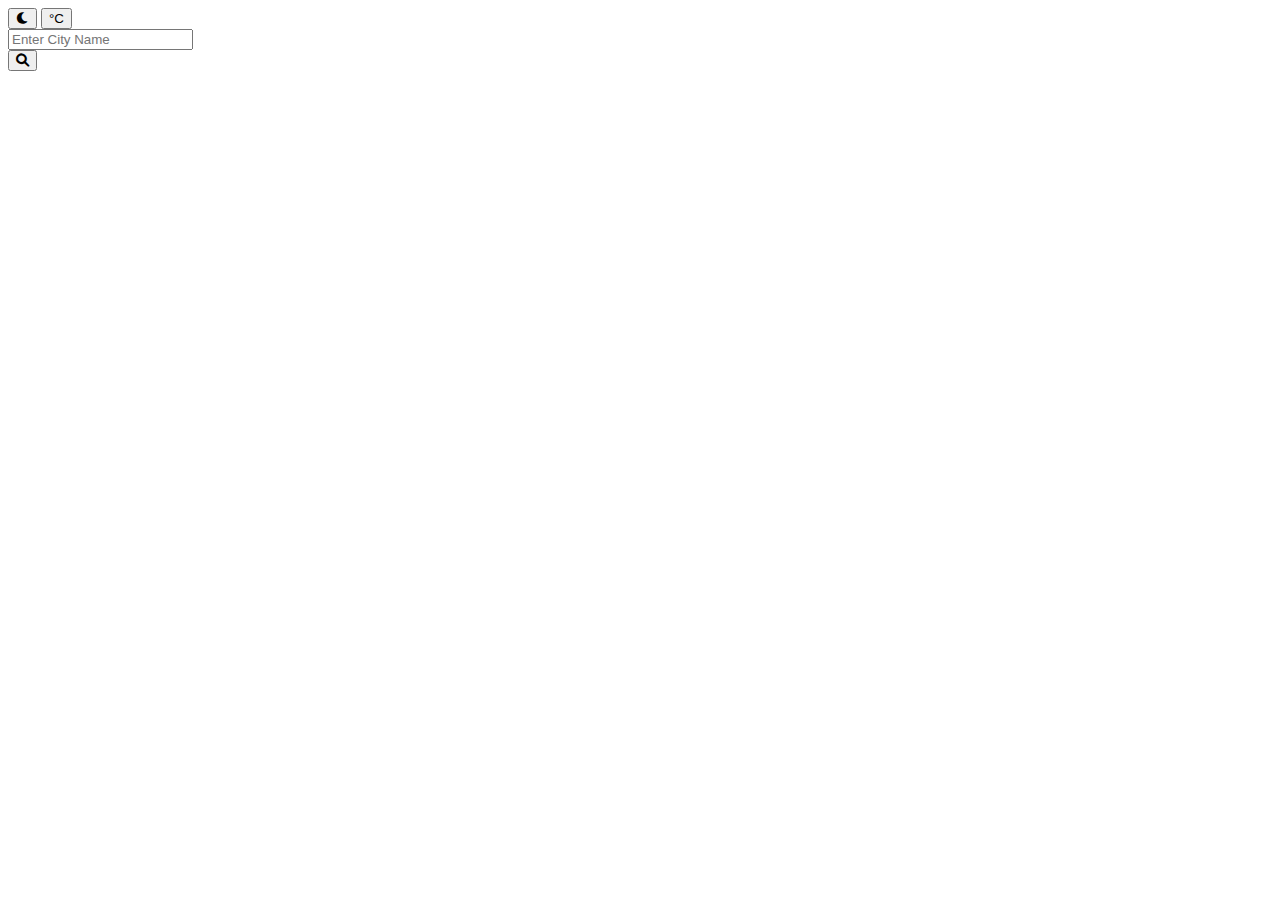
==== index.html @ 83874023 "Update and rename Weather App/index.html to index.html" ====
<!DOCTYPE html>
<html lang="en">
<head>
    <meta charset="UTF-8">
    <meta name="viewport" content="width=device-width, initial-scale=1.0">
    <title>Weather Now - Real-time Weather Info from all over the world</title>
    <meta charset="UTF=8">
    <meta name="description" content= "Get Instant access to Real-Time weather conditions and accurate forecasts at WeatherNow. Live weather data and forecasting tools available 24/7.">
    <meta name="keywords" content="weather forecast, real-time weather, live weather data, current weather conditions, weather, weather now, weather radar">

    <!-- Open Graph Tags-->
    <meta property = "og:type" content="website">
    <meta property="og:"title" content="WeatherNow - Live Weather & Forecast Information">
    <meta property="og:description" content="Access real-time weather data and forecasts instantly">
    <meta property="og:url" content="https://weathernow.info">

    <!-- Twitter Card Tags -->
    <meta name="twitter:card" content="summary">
    <meta name="twitter:title" content="WeatherNow">
    <meta name="twitter:description" content="Real-time weather data and forecasts at your fingertips">
        
    
    
    
    <link rel="stylesheet" href="https://cdnjs.cloudflare.com/ajax/libs/font-awesome/6.0.0-beta3/css/all.min.css">
    <link rel="stylesheet" href="style.css">
</head>
<body>
    <div class="loading"></div>
    <div class="card">
        <div class="theme-toggle">
            <button id="theme-switch">
                <i class="fa-solid fa-moon"></i>
            </button>
            <button id="unit-toggle">°C</button>
        </div>
        
        <div class="search">
            <input type="text" id="location-search" placeholder="Enter City Name" spellcheck="false">
            <div id="search-suggestions" class="search-suggestions"></div>
            <button><i class="fa-solid fa-magnifying-glass"></i></button>
        </div>

        <div class="weather" style="display: none;">
            <i class="fa-solid fa-cloud weather-icon"></i>
            <h1 class="temp">22°C</h1>
            <h2 class="city">City</h2>

            <div class="details">
                <div class="col">
                    <i class="fa-solid fa-temperature-half"></i>
                    <div>
                        <p class="feels-like">22°C</p>
                        <p>Feels Like</p>
                    </div>
                </div>
                <div class="col">
                    <i class="fa-solid fa-droplet"></i>
                    <div>
                        <p class="humidity">50%</p>
                        <p>Humidity</p>
                    </div>
                </div>
                <div class="col">
                    <i class="fa-solid fa-wind"></i>
                    <div>
                        <p class="wind">15 km/h</p>
                        <p>Wind Speed</p>
                    </div>
                </div>
            </div>

            <div class="forecast">
                <h3>5-Day Forecast</h3>
                <div class="forecast-container"></div>
            </div>

            <div class="advice">
                <h3>Weather Advice</h3>
                <p class="advice-text"></p>
            </div>

            <div class="weather-alert"></div>
        </div>
    </div>

    <script src="weather.js"></script>
    <script type="application/ld+json">
        {
        "content": "https://schema.org",
        "@type": "WebApplication",
        "name": "WeatherNow",
        "url": "https://weathernow.info"
        "description": "Real-time weather conditions and forecast application",
        "applicationCategory": "Weather Service",
        "operatingSystem": "Any",
        "offers": {
            "@type":"Offer",
            "price": "0"
         }   
        }
        
</body>
</html>
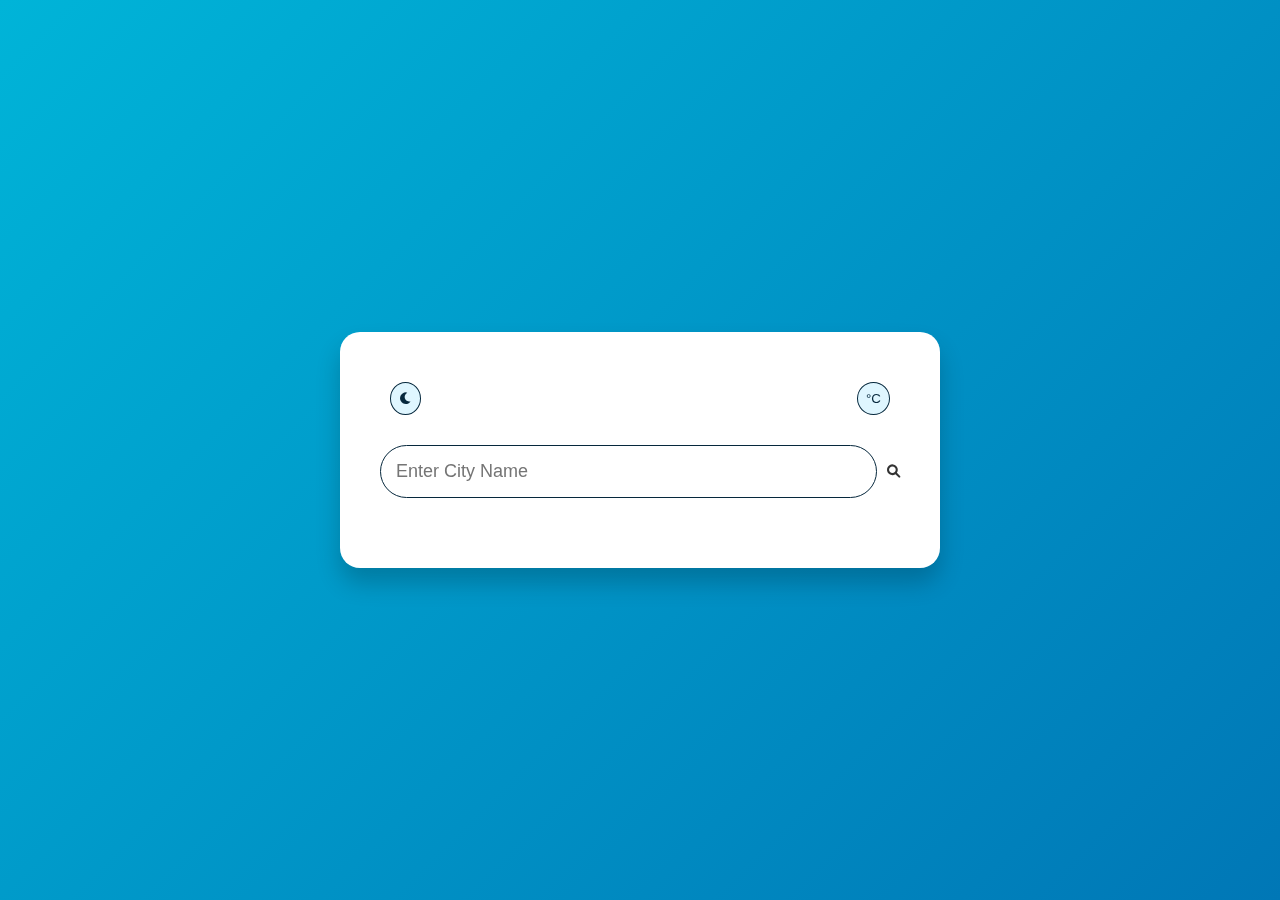
==== commit a4b4121f: "Update index.html" ====
--- a/index.html
+++ b/index.html
@@ -19,7 +19,8 @@
     <meta name="twitter:title" content="WeatherNow">
     <meta name="twitter:description" content="Real-time weather data and forecasts at your fingertips">
         
-    
+    <script async src="https://pagead2.googlesyndication.com/pagead/js/adsbygoogle.js?client=ca-pub-1377175543226263"
+     crossorigin="anonymous"></script>
     
     
     <link rel="stylesheet" href="https://cdnjs.cloudflare.com/ajax/libs/font-awesome/6.0.0-beta3/css/all.min.css">
--- a/style.css
+++ b/style.css
@@ -0,0 +1,284 @@
+* {
+    margin: 0;
+    padding: 0;
+    font-family: 'Segoe UI', Tahoma, Geneva, Verdana, sans-serif;
+    box-sizing: border-box;
+}
+
+
+:root {
+    --primary-color: #06283D;
+    --secondary-color: #DFF6FF;
+    --text-color: #333;
+    --background-color: #fff;
+    --accent-color: #0d1011;
+    --hover-color: #023e8a;
+}
+
+/* Dark theme variables */
+[data-theme="dark"] {
+    --primary-color: #DFF6FF;
+    --secondary-color: #06283D;
+    --text-color: #1a1a1a;
+    --background-color: #1a1a1a;
+    --accent-color: #00b4d8;
+    --hover-color: #0077b6;
+    --forecast-background: rgba(26, 26, 26, 0.8); /* New variable for forecast background */
+}
+
+/* Modifying the dark mode specific styles */
+[data-theme="dark"] .weather-icon,
+[data-theme="dark"] .temp,
+[data-theme="dark"] .city {
+    color: #ffffff !important;
+}
+
+[data-theme="dark"] .forecast,
+[data-theme="dark"] .forecast-day {
+    background: white;
+}
+
+[data-theme="dark"] .search button i,
+[data-theme="dark"] .search input::placeholder {
+    color: #ffffff;
+}
+
+[data-theme="dark"] .search-suggestions {
+    background: rgba(26, 26, 26, 0.95);
+}
+
+[data-theme="dark"] .suggestion-item {
+    color: #ffffff;
+}
+
+[data-theme="dark"] .suggestion-item:hover {
+    background: rgba(255, 255, 255, 0.1);
+}
+
+body {
+    background: linear-gradient(135deg, #00b4d8, #0077b6);
+    min-height: 100vh;
+    display: flex;
+    justify-content: center;
+    align-items: center;
+    padding: 20px;
+    color: var(--text-color);
+    transition: background 0.3s ease;
+}
+
+.card {
+    background: rgba(255, 255, 255, 0.9);
+    backdrop-filter: blur(10px);
+    padding: 40px;
+    border-radius: 20px;
+    box-shadow: 0 15px 25px rgba(0, 0, 0, 0.2);
+    max-width: 600px;
+    width: 100%;
+    transition: transform 0.3s ease;
+    background-color: var(--background-color);
+    color: var(--text-color);
+}
+
+.theme-toggle {
+    display: flex;
+    justify-content: space-between;
+    padding: 10px;
+    margin-bottom: 20px;
+}
+
+.theme-toggle button {
+    background: var(--secondary-color);
+    border: 1px solid var(--primary-color);
+    border-radius: 50%;
+    padding: 8px;
+    cursor: pointer;
+    color: var(--primary-color);
+    transition: background 0.3s ease, transform 0.2s ease;
+}
+
+.theme-toggle button:hover {
+    transform: scale(1.1);
+    background: var(--primary-color);
+    color: var(--secondary-color);
+}
+
+.search button {
+    background: transparent;
+    border: none;
+    color: var(--text-color);
+    transition: transform 0.2s ease;
+}
+
+.search button:hover {
+    transform: scale(1.1);
+}
+
+.details, .forecast {
+    background: rgba(255, 255, 255, 0.8);
+    border-radius: 15px;
+    color: var(--text-color);
+}
+
+.forecast-day {
+    background: rgba(255, 255, 255, 0.8);
+    color: var(--text-color);
+}
+
+.advice {
+    background: rgba(255, 255, 255, 0.1);
+    color: var(--text-color);
+}
+
+/* Existing styles remain the same */
+.search {
+    position: relative;
+    display: flex;
+    align-items: center;
+    gap: 10px;
+    margin-bottom: 30px;
+}
+
+
+.search-suggestions {
+    position: absolute;
+    top: 100%;
+    left: 0;
+    right: 0;
+    background: rgba(255, 255, 255, 0.9);
+    border-radius: 10px;
+    box-shadow: 0 4px 12px rgba(0, 0, 0, 0.1);
+    margin-top: 5px;
+    z-index: 1000;
+}
+
+.suggestion-item {
+    padding: 10px 15px;
+    cursor: pointer;
+    transition: background 0.2s ease;
+}
+
+.suggestion-item:hover {
+    background: rgba(0, 0, 0, 0.05);
+}
+
+.search input {
+    flex: 1;
+    padding: 15px;
+    border: 1px solid var(--primary-color);
+    outline: none;
+    font-size: 18px;
+    background: rgba(255, 255, 255, 0.8);
+    border-radius: 30px;
+    color: var(--text-color);
+}
+
+.weather {
+    text-align: center;
+}
+
+.weather h2{
+    color: var(--text-color);
+}
+
+.col {
+    display: flex;
+    align-items: center;
+    gap: 10px;
+    text-align: left;
+}
+
+.forecast, .advice {
+    text-align: center;
+    padding: 20px;
+    background: rgba(255, 255, 255, 0.8);
+    border-radius: 15px;
+    margin-top: 20px;
+}
+
+.forecast-container {
+    display: flex;
+    justify-content: center;
+    gap: 10px;
+    overflow-x: auto;
+    padding: 10px 0;
+}
+
+
+.weather-icon {
+    display: block;
+    text-align: center;
+    font-size: 80px;
+    margin: 20px auto;
+    color: var(--text-color);
+}
+
+.weather .temp {
+    color: var(--text-color);
+}
+
+.temp {
+    font-size: 48px;
+    font-weight: 600;
+    margin: 10px 0;
+    color: var(--text-color);
+    text-align: center;
+}
+
+
+.city {
+    font-size: 30px;
+    margin-bottom: 20px;
+    color: var(--text-color);
+    text-align: center;
+}
+
+
+.details {
+    display: flex;
+    justify-content: space-around;
+    margin: 30px 0;
+    padding: 20px;
+    background: rgba(255, 255, 255, 0.8);
+    border-radius: 15px;
+}
+
+/* Media Queries */
+@media (max-width: 480px) {
+    .card {
+        padding: 20px;
+    }
+    .forecast-container {
+        flex-direction: column;
+        gap: 15px;
+    }
+    .forecast-day {
+        padding: 15px;
+    }
+    .temp {
+        font-size: 36px;
+    }
+    .city {
+        font-size: 24px;
+    }
+    .details {
+        flex-direction: column;
+        gap: 15px;
+    }
+}
+
+/* Loading and other existing animations */
+@keyframes loading {
+    0% {transform: rotate(0deg);}
+    100% {transform: rotate(360deg);}
+}
+
+.loading {
+    content: '';
+    display: block;
+    width: 40px;
+    height: 40px;
+    border-radius: 50%;
+    border: 6px solid var(--accent-color);
+    border-color: var(--accent-color) transparent var(--accent-color) transparent;
+    animation: loading 1.2s linear infinite;
+}
